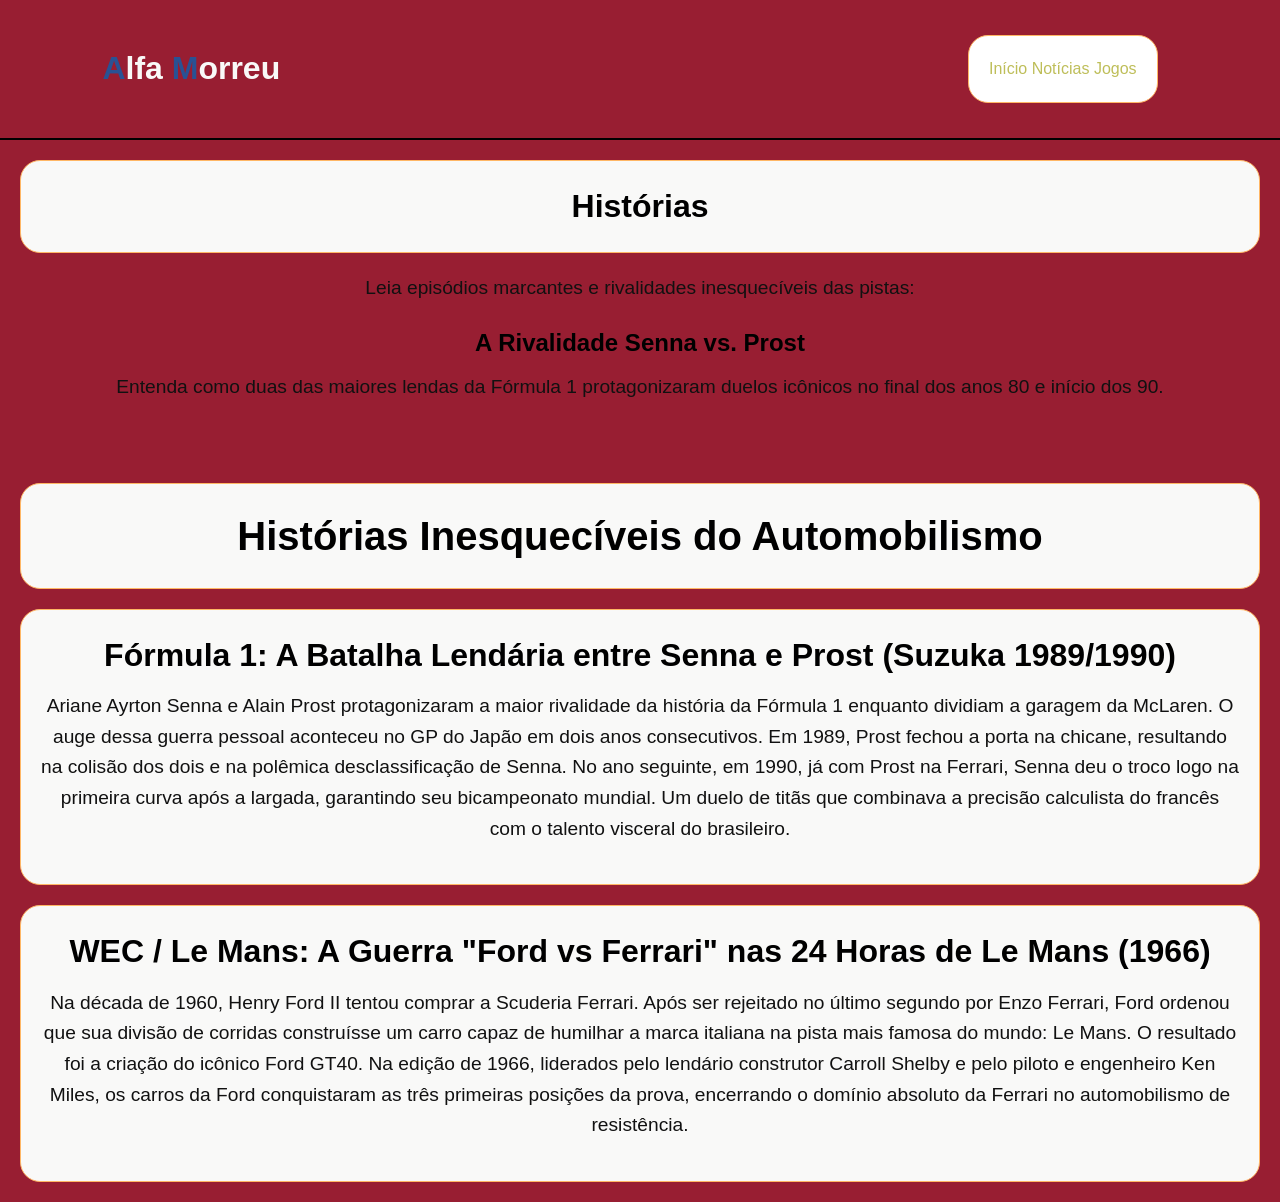
==== historias.html @ 32e1fdb9 "Desenvolvimento do Site" ====
<!DOCTYPE html>
<html lang="pt-br">
<head>
    <meta charset="UTF-8">
    <meta name="viewport" content="width=device-width, initial-scale=1.0">
    <title>Alfa Morreu - Histórias</title>
    <link rel="stylesheet" href="./assets/css/style.css">
</head>
<body>
    <header>
        <div class="logo">
            <span>A</span>lfa <span>M</span>orreu
        </div>
        <strong class="logo"></strong>
        <nav class="nomedaclasse">
            <a href="index.html">Início</a>
            <a href="noticias.html">Notícias</a>
            <a href="jogos.html">Jogos</a>
        </nav>
    </header>
    <section id="historias">
            <h2 class="card">Histórias</h2>
            <p>Leia episódios marcantes e rivalidades inesquecíveis das pistas:</p>
            <article>
                <h3>A Rivalidade Senna vs. Prost</h3>
                <p>Entenda como duas das maiores lendas da Fórmula 1 protagonizaram duelos icônicos no final dos anos 80 e início dos 90.</p>
            </article>
        </section>
        <main>
        <section id="historias">
            <h1 class="card">Histórias Inesquecíveis do Automobilismo</h1>

            <!-- História F1 -->
            <article class="card">
                <h2>Fórmula 1: A Batalha Lendária entre Senna e Prost (Suzuka 1989/1990)</h2>
                <p>Ariane Ayrton Senna e Alain Prost protagonizaram a maior rivalidade da história da Fórmula 1 enquanto dividiam a garagem da McLaren. O auge dessa guerra pessoal aconteceu no GP do Japão em dois anos consecutivos. Em 1989, Prost fechou a porta na chicane, resultando na colisão dos dois e na polêmica desclassificação de Senna. No ano seguinte, em 1990, já com Prost na Ferrari, Senna deu o troco logo na primeira curva após a largada, garantindo seu bicampeonato mundial. Um duelo de titãs que combinava a precisão calculista do francês com o talento visceral do brasileiro.</p>
            </article>

            <!-- História WEC / Le Mans -->
            <article class="card">
                <h2>WEC / Le Mans: A Guerra "Ford vs Ferrari" nas 24 Horas de Le Mans (1966)</h2>
                <p>Na década de 1960, Henry Ford II tentou comprar a Scuderia Ferrari. Após ser rejeitado no último segundo por Enzo Ferrari, Ford ordenou que sua divisão de corridas construísse um carro capaz de humilhar a marca italiana na pista mais famosa do mundo: Le Mans. O resultado foi a criação do icônico Ford GT40. Na edição de 1966, liderados pelo lendário construtor Carroll Shelby e pelo piloto e engenheiro Ken Miles, os carros da Ford conquistaram as três primeiras posições da prova, encerrando o domínio absoluto da Ferrari no automobilismo de resistência.</p>
            </article>
        </section>
    </main>
</body>
</html>
---- assets/css/style.css ----
* {
    margin: 0;
    padding: 0;
    box-sizing: border-box;
}
body {
    font-family: Arial, helvetica, sans-serif;
    background-color: #981e32;
    color: #131313;
    line-height: 1.6;
}
header {
    background-color: #981e32;
    color: #fff;
    padding: 15px 8%; /* Junta o padding superior/inferior com o lateral */
    display: flex; /* Permite alinhar a logo e o menu lado a lado */
    align-items: center;
    justify-content: space-between;
    border-bottom: 2px solid #000000;
    position: sticky;
    top: 0;
    z-index: 10;
}
.nomedaclasse {
    background-color: #fff;
    border: 1px solid #ddd;
    padding: 20px;
    margin: 20px;
    border-radius: 20px;
    border-color: #ffb765;
}
h1 {
    font-size: 2.5rem;
    margin-bottom: 10px;
    color: #000000;
    text-align: center;
}
h2 {
    font-size: 2rem;
    margin-bottom: 10px;
    color: #000000;
    text-align: center;
}
h3 {
    font-size: 1.5rem;
    margin-bottom: 10px;
    color: #000000;
    text-align: center;
}
h4 {
    font-size: 1.2rem;
    margin-bottom: 10px;
    color: #000000;
    text-align: center;
}
p {
    font-size: 1.2rem;
    margin-bottom: 20px;
    color: #111111;
    text-align: center;
    
}
.card {
    background-color: #f9f9f8;
    border: 1px solid #ddd;
    padding: 20px;
    margin: 20px;
    border-radius: 20px;
    border-color: #ffb765;
    text-align: center;
}
.logo {
    font-size: 2rem;
    font-weight: bold;
    color: #f9f9f8;
}
span {
    color: #295294;
}
main {
    padding-top: 40px; /* Aumente esse valor se ainda ficar coberto */
}
html {
    scroll-padding-top: 180px; /* Compensa a altura exata do header */
}
img {
    max-width: 100%;
    height: auto;
    display: block;
    margin: 0 auto;
    align-items: center;
    border-radius: 20px;
}
ul {
    list-style-type: none;
    padding: 0;
    text-align: center;
}
li {
    margin-bottom: 10px;
    text-align: center;
}
a {
    text-decoration: none;
    color: #bebe59;
    transition: color 0.3s ease;
    text-align: center;
}
.video-container {
    margin-top: 15px;
    border-radius: 10px;
    overflow: hidden;
    max-width: 800px;
    margin-left: auto;
    margin-right: auto;
}
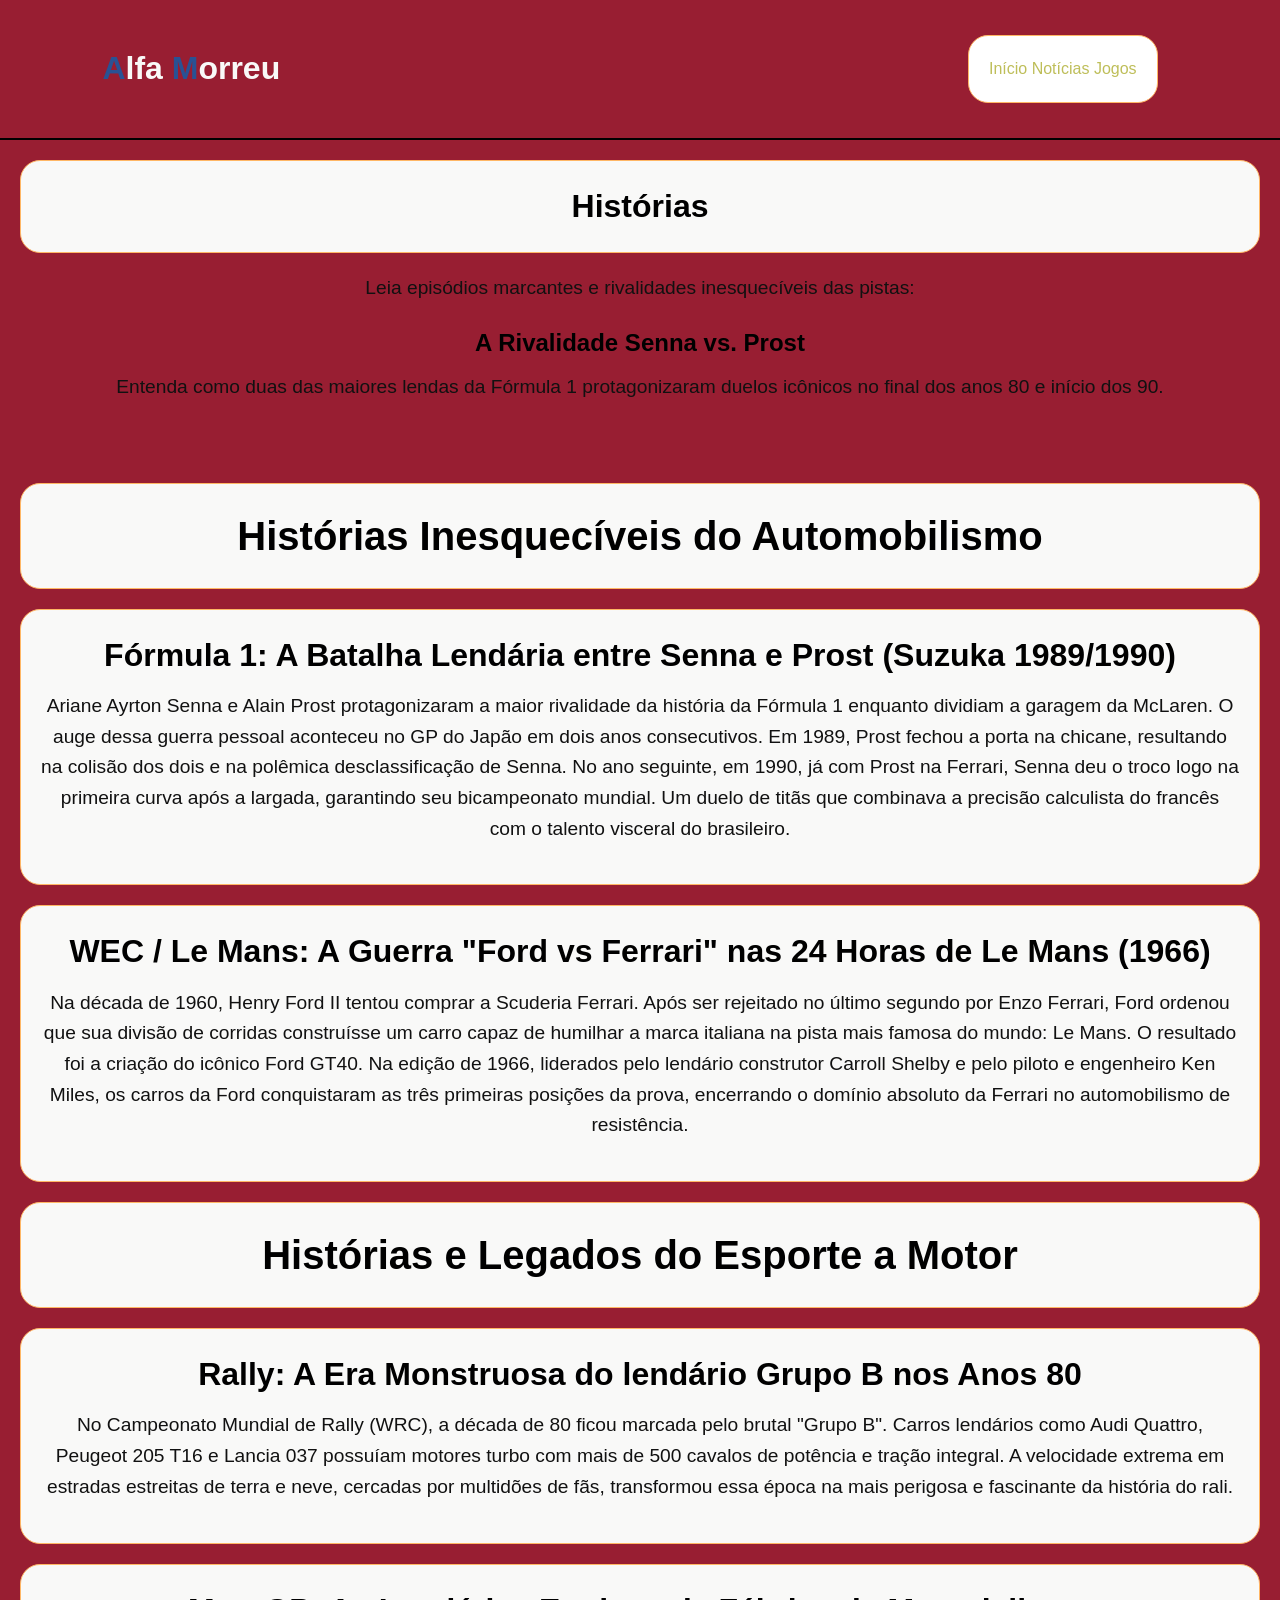
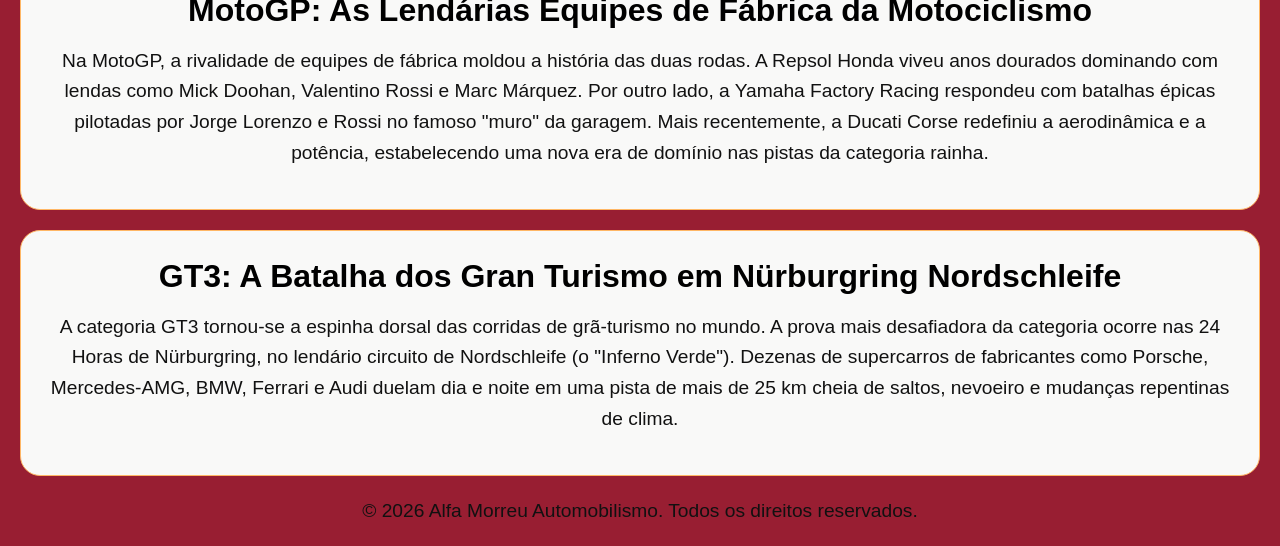
==== commit 9baf8b3f: "mega atualização" ====
--- a/historias.html
+++ b/historias.html
@@ -42,6 +42,28 @@
                 <p>Na década de 1960, Henry Ford II tentou comprar a Scuderia Ferrari. Após ser rejeitado no último segundo por Enzo Ferrari, Ford ordenou que sua divisão de corridas construísse um carro capaz de humilhar a marca italiana na pista mais famosa do mundo: Le Mans. O resultado foi a criação do icônico Ford GT40. Na edição de 1966, liderados pelo lendário construtor Carroll Shelby e pelo piloto e engenheiro Ken Miles, os carros da Ford conquistaram as três primeiras posições da prova, encerrando o domínio absoluto da Ferrari no automobilismo de resistência.</p>
             </article>
         </section>
+        <section id="historias">
+            <h1 class="card">Histórias e Legados do Esporte a Motor</h1>
+
+            <!-- História 1: Rally (Grupo B) -->
+            <article class="card">
+                <h2>Rally: A Era Monstruosa do lendário Grupo B nos Anos 80</h2>
+                <p>No Campeonato Mundial de Rally (WRC), a década de 80 ficou marcada pelo brutal "Grupo B". Carros lendários como Audi Quattro, Peugeot 205 T16 e Lancia 037 possuíam motores turbo com mais de 500 cavalos de potência e tração integral. A velocidade extrema em estradas estreitas de terra e neve, cercadas por multidões de fãs, transformou essa época na mais perigosa e fascinante da história do rali.</p>
+            </article>
+
+            <!-- História 2: MotoGP (Equipes Icônicas) -->
+            <article class="card">
+                <h2>MotoGP: As Lendárias Equipes de Fábrica da Motociclismo</h2>
+                <p>Na MotoGP, a rivalidade de equipes de fábrica moldou a história das duas rodas. A Repsol Honda viveu anos dourados dominando com lendas como Mick Doohan, Valentino Rossi e Marc Márquez. Por outro lado, a Yamaha Factory Racing respondeu com batalhas épicas pilotadas por Jorge Lorenzo e Rossi no famoso "muro" da garagem. Mais recentemente, a Ducati Corse redefiniu a aerodinâmica e a potência, estabelecendo uma nova era de domínio nas pistas da categoria rainha.</p>
+            </article>
+
+            <!-- História 3: GT3 e 24 Horas de Nürburgring -->
+            <article class="card">
+                <h2>GT3: A Batalha dos Gran Turismo em Nürburgring Nordschleife</h2>
+                <p>A categoria GT3 tornou-se a espinha dorsal das corridas de grã-turismo no mundo. A prova mais desafiadora da categoria ocorre nas 24 Horas de Nürburgring, no lendário circuito de Nordschleife (o "Inferno Verde"). Dezenas de supercarros de fabricantes como Porsche, Mercedes-AMG, BMW, Ferrari e Audi duelam dia e noite em uma pista de mais de 25 km cheia de saltos, nevoeiro e mudanças repentinas de clima.</p>
+            </article>
+        </section>
     </main>
+    <p>&copy; 2026 Alfa Morreu Automobilismo. Todos os direitos reservados.</p>
 </body>
 </html>
--- a/assets/css/style.css
+++ b/assets/css/style.css
@@ -113,4 +113,74 @@
     max-width: 800px;
     margin-left: auto;
     margin-right: auto;
+}
+.noticias-destaque {
+    background-color: #f9f9f8;
+    border: 1px solid #ddd;
+    padding: 20px;
+    margin: 20px;
+    border-radius: 20px;
+    border-color: #ffb765;
+    text-align: center;
+}
+/* Estilo do Botão Principal */
+.btn-destaque {
+    display: inline-block;
+    background-color: #981e32;
+    color: #ffffff;
+    padding: 10px 20px;
+    border-radius: 8px;
+    text-decoration: none;
+    font-weight: bold;
+    margin-top: 10px;
+    transition: background 0.3s;
+}
+
+.btn-destaque:hover {
+    background-color: #ffb765;
+    color: #000;
+}
+
+/* Estilo da Citação */
+.citacao {
+    border-left: 5px solid #ffb765;
+    font-style: italic;
+}
+
+.citacao span {
+    display: block;
+    margin-top: 10px;
+    font-weight: bold;
+    color: #981e32;
+}
+
+/* Grid de Atalhos */
+.grid-categorias {
+    display: flex;
+    gap: 20px;
+    justify-content: center;
+    flex-wrap: wrap;
+    margin: 20px 0;
+}
+
+.card-categoria {
+    background-color: #f9f9f8;
+    border: 1px solid #ffb765;
+    border-radius: 15px;
+    padding: 20px;
+    flex: 1;
+    min-width: 250px;
+    text-align: center;
+}
+
+.card-categoria a {
+    color: #981e32;
+    font-weight: bold;
+    text-decoration: none;
+    display: inline-block;
+    margin-top: 10px;
+}
+
+.card-categoria a:hover {
+    text-decoration: underline;
 }
